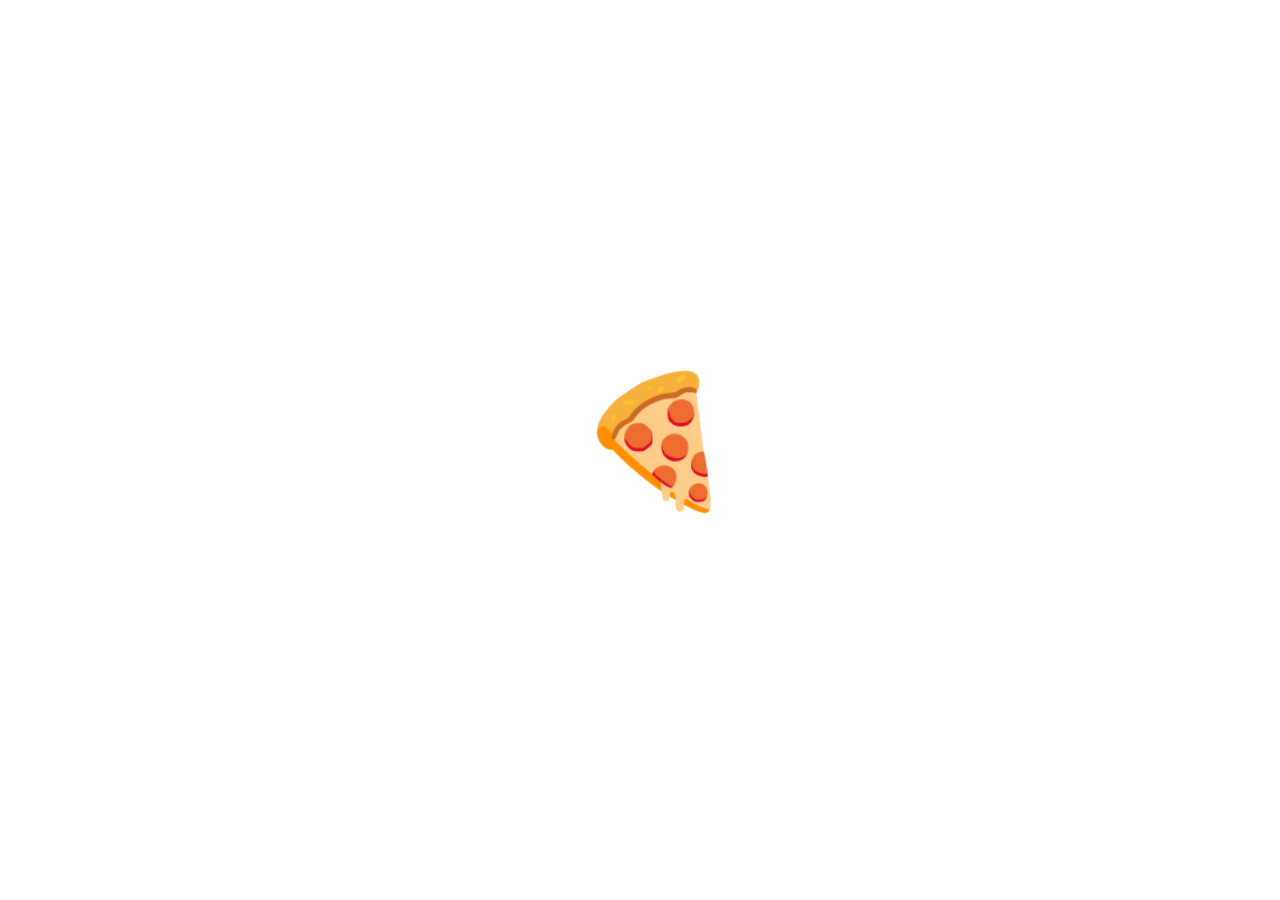
==== index.html @ cf780eb1 "Init" ====
<!DOCTYPE html>
<html>
  <head>
    <meta charset="utf-8">
    <title>⛪️</title>
    <link rel="apple-touch-icon" sizes="57x57" href="/apple-touch-icon-57x57.png">
    <link rel="apple-touch-icon" sizes="60x60" href="/apple-touch-icon-60x60.png">
    <link rel="apple-touch-icon" sizes="72x72" href="/apple-touch-icon-72x72.png">
    <link rel="apple-touch-icon" sizes="76x76" href="/apple-touch-icon-76x76.png">
    <link rel="apple-touch-icon" sizes="114x114" href="/apple-touch-icon-114x114.png">
    <link rel="apple-touch-icon" sizes="120x120" href="/apple-touch-icon-120x120.png">
    <link rel="icon" type="image/png" href="/favicon-32x32.png" sizes="32x32">
    <link rel="icon" type="image/png" href="/favicon-96x96.png" sizes="96x96">
    <link rel="icon" type="image/png" href="/favicon-16x16.png" sizes="16x16">
    <link rel="manifest" href="/manifest.json">
    <link rel="mask-icon" href="/safari-pinned-tab.svg" color="#5bbad5">
    <meta name="msapplication-TileColor" content="#da532c">
    <meta name="theme-color" content="#ffffff">
    <style media="screen">
      body {
        margin: 0;
        height: 100vh;
        width: 100vw;
      }

      #🍕 {
        font-size: 128px;
        top: calc(50vh - 168px / 2);
        left: calc(50vw - 128px / 2);
        display: inline-block;
        position: absolute;
        /*-webkit-animation: rotate 100s linear infinite;
        -moz-animation: rotate 100s linear infinite;
        -ms-animation: rotate 100s linear infinite;
        -o-animation: rotate 100s linear infinite;
        animation: rotate 100s linear infinite;*/
      }

      /*@-webkit-keyframes rotate {
        from {
          -webkit-transform: rotate(0deg);
        }
        to {
          -webkit-transform: rotate(360deg);
        }
      }*/
    </style>
  </head>
  <body>
    <audio src="https://ia601408.us.archive.org/17/items/GregorianChantMass/04Track4_64kb.mp3" autoplay>
      Your browser does not support the <code>audio</code> element.
    </audio>
    <span id="🍕">🍕</span>
  </body>
  <script>
    (function(i,s,o,g,r,a,m){i['GoogleAnalyticsObject']=r;i[r]=i[r]||function(){
    (i[r].q=i[r].q||[]).push(arguments)},i[r].l=1*new Date();a=s.createElement(o),
    m=s.getElementsByTagName(o)[0];a.async=1;a.src=g;m.parentNode.insertBefore(a,m)
    })(window,document,'script','//www.google-analytics.com/analytics.js','ga');

    ga('create', 'UA-75852783-1', 'auto');
    ga('send', 'pageview');

  </script>
</html>
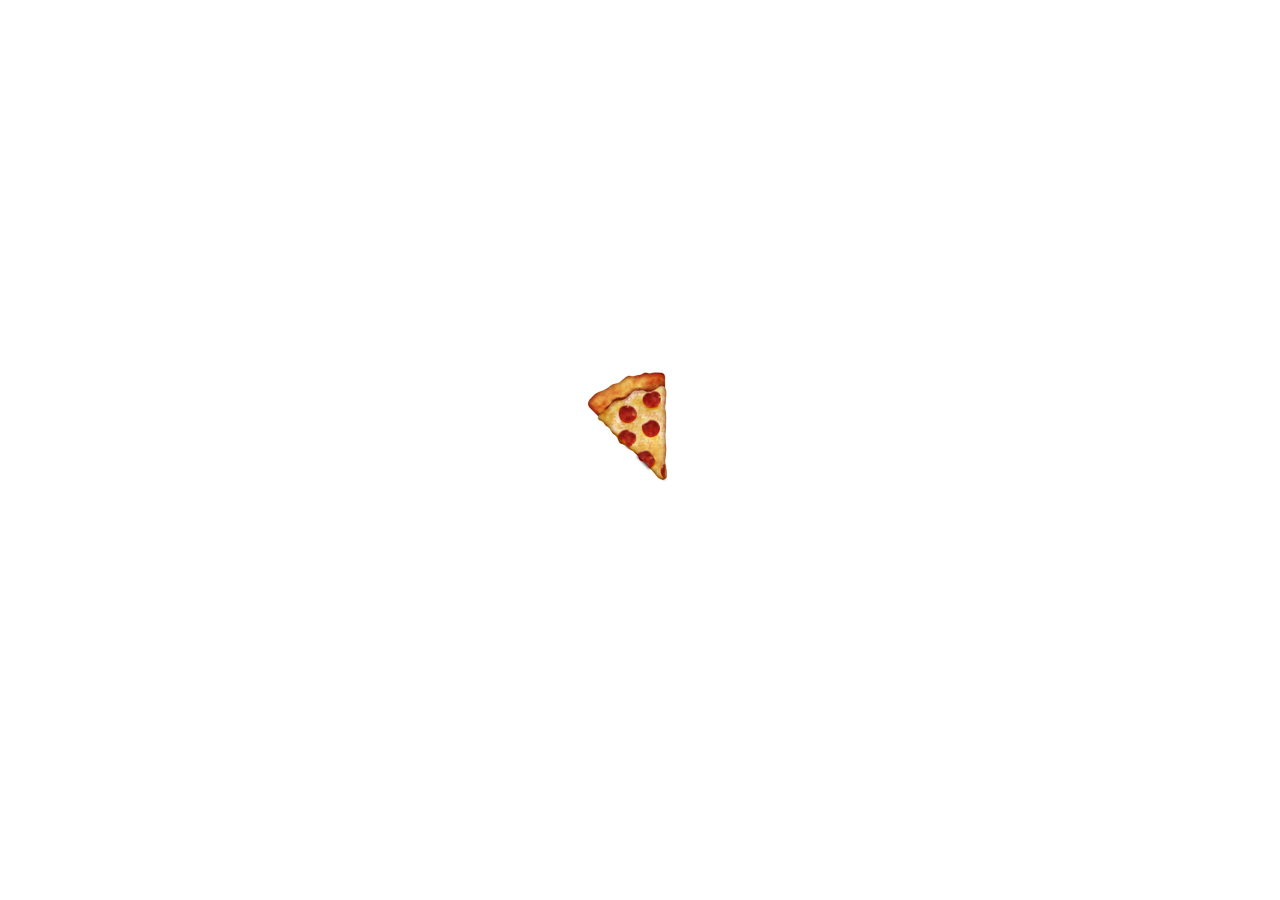
==== commit 6d4496b9: "Init pizzagram; Responsive fixes" ====
--- a/index.html
+++ b/index.html
@@ -1,5 +1,11 @@
 <!DOCTYPE html>
 <html>
+<!--
+┌─┐┬┌─┐┌─┐┌─┐ ┌─┐┬ ┬┬ ┬┬─┐┌─┐┬ ┬
+├─┘│┌─┘┌─┘├─┤ │  ├─┤│ │├┬┘│  ├─┤
+┴  ┴└─┘└─┘┴ ┴o└─┘┴ ┴└─┘┴└─└─┘┴ ┴
+by preston richey
+ -->
   <head>
     <meta charset="utf-8">
     <title>⛪️</title>
@@ -14,43 +20,15 @@
     <link rel="icon" type="image/png" href="/favicon-16x16.png" sizes="16x16">
     <link rel="manifest" href="/manifest.json">
     <link rel="mask-icon" href="/safari-pinned-tab.svg" color="#5bbad5">
+    <link rel="stylesheet" type="text/css" href="assets/style.css" />
     <meta name="msapplication-TileColor" content="#da532c">
     <meta name="theme-color" content="#ffffff">
-    <style media="screen">
-      body {
-        margin: 0;
-        height: 100vh;
-        width: 100vw;
-      }
-
-      #🍕 {
-        font-size: 128px;
-        top: calc(50vh - 168px / 2);
-        left: calc(50vw - 128px / 2);
-        display: inline-block;
-        position: absolute;
-        /*-webkit-animation: rotate 100s linear infinite;
-        -moz-animation: rotate 100s linear infinite;
-        -ms-animation: rotate 100s linear infinite;
-        -o-animation: rotate 100s linear infinite;
-        animation: rotate 100s linear infinite;*/
-      }
-
-      /*@-webkit-keyframes rotate {
-        from {
-          -webkit-transform: rotate(0deg);
-        }
-        to {
-          -webkit-transform: rotate(360deg);
-        }
-      }*/
-    </style>
   </head>
   <body>
-    <audio src="https://ia601408.us.archive.org/17/items/GregorianChantMass/04Track4_64kb.mp3" autoplay>
+    <audio src="https://ia601408.us.archive.org/17/items/GregorianChantMass/04Track4_64kb.mp3" autoplay loop="true">
       Your browser does not support the <code>audio</code> element.
     </audio>
-    <span id="🍕">🍕</span>
+		<img id="🍕" src="assets/pizza.png" alt="🍕" />
   </body>
   <script>
     (function(i,s,o,g,r,a,m){i['GoogleAnalyticsObject']=r;i[r]=i[r]||function(){
--- a/assets/style.css
+++ b/assets/style.css
@@ -0,0 +1,48 @@
+html {
+  font-size: 16px;
+}
+
+body {
+  margin: 0;
+  height: 100vh;
+  width: 100vw;
+}
+
+.🤘 {
+  background: black;
+}
+
+#🍕 {
+  top: calc(50vh - 168px / 2);
+  left: calc(50vw - 128px / 2);
+  display: inline-block;
+  position: absolute;
+  -webkit-animation: rotate 100s linear infinite;
+  -moz-animation: rotate 100s linear infinite;
+  -ms-animation: rotate 100s linear infinite;
+  -o-animation: rotate 100s linear infinite;
+  animation: rotate 100s linear infinite;
+}
+
+@media (max-width: 480px) {
+  #🍕 {
+    width: 10vw;
+  }
+}
+
+.🤘 #🍕 {
+  -webkit-animation: rotate 0.02777s linear infinite;
+  -moz-animation: rotate 0.02777s linear infinite;
+  -ms-animation: rotate 0.02777s linear infinite;
+  -o-animation: rotate 0.02777s linear infinite;
+  animation: rotate 0.02777s linear infinite;
+}
+
+@-webkit-keyframes rotate {
+  from {
+    -webkit-transform: rotate(0deg);
+  }
+  to {
+    -webkit-transform: rotate(360deg);
+  }
+}
